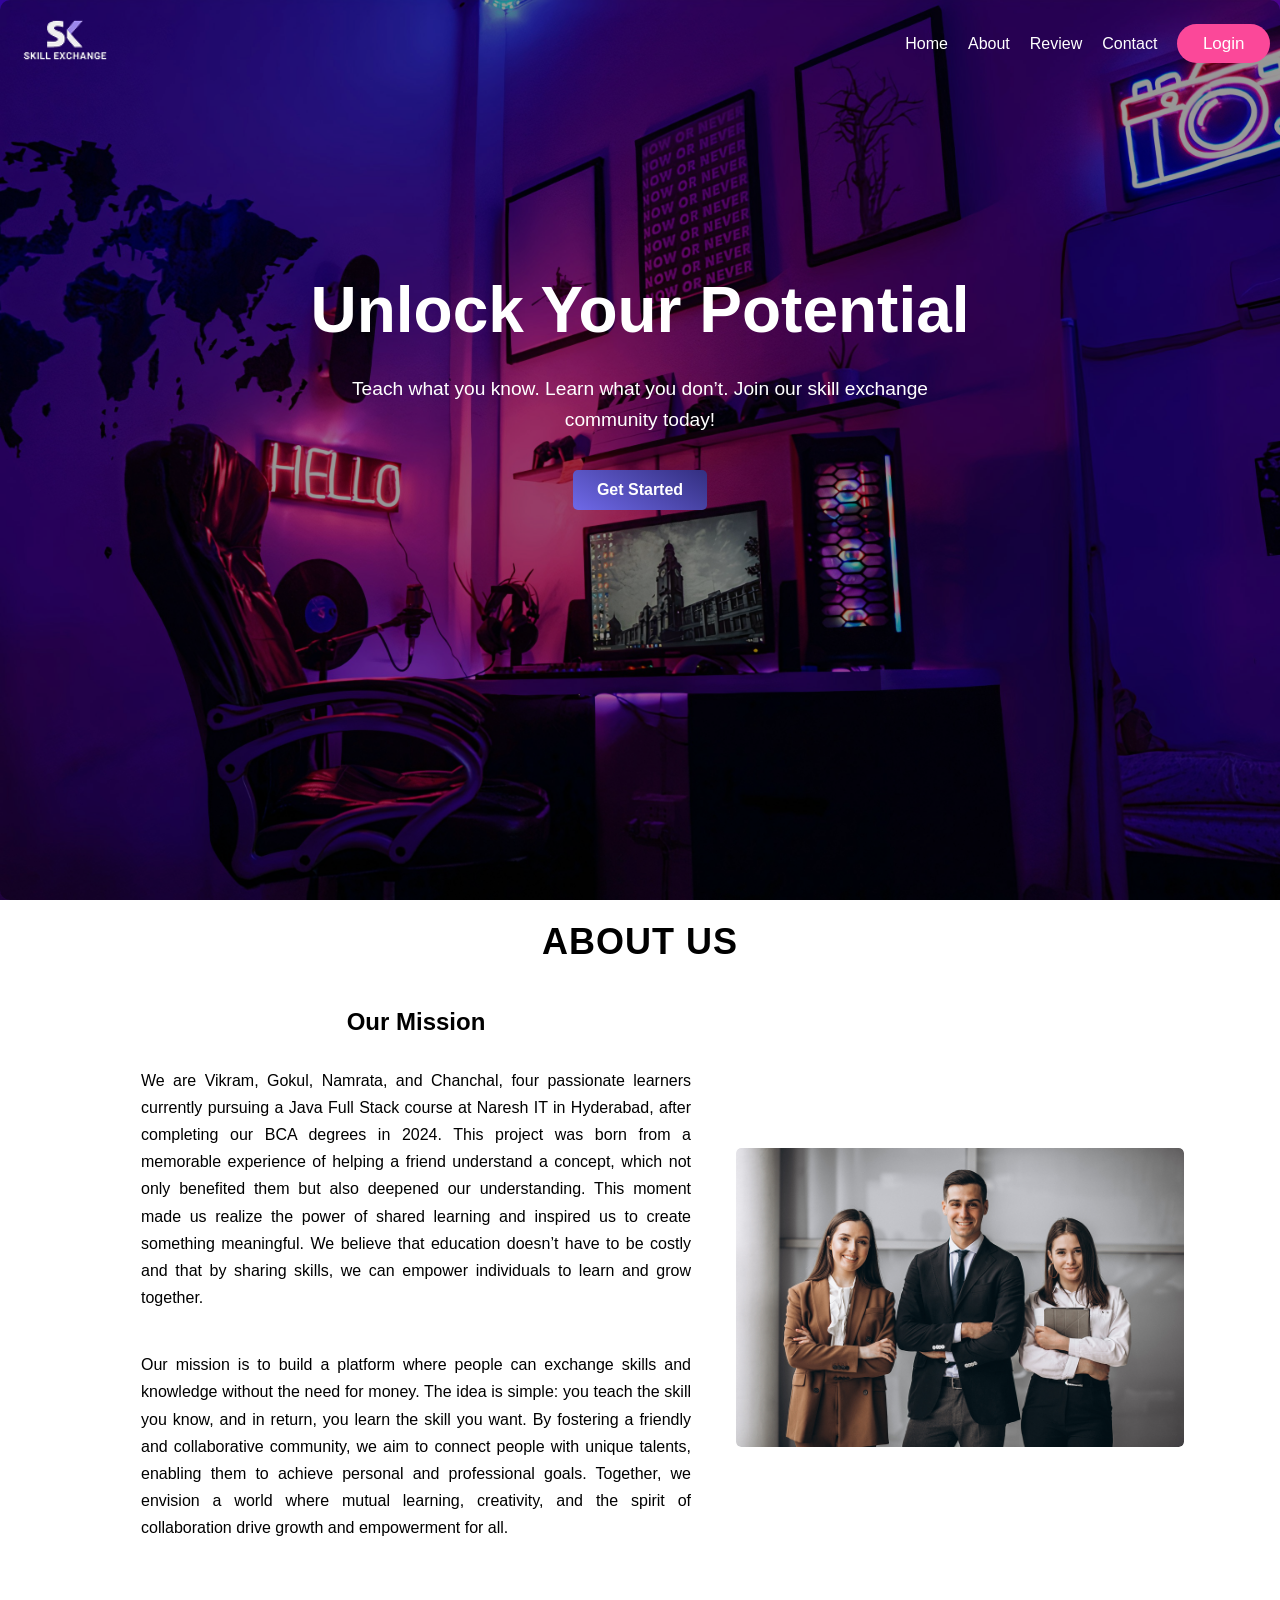
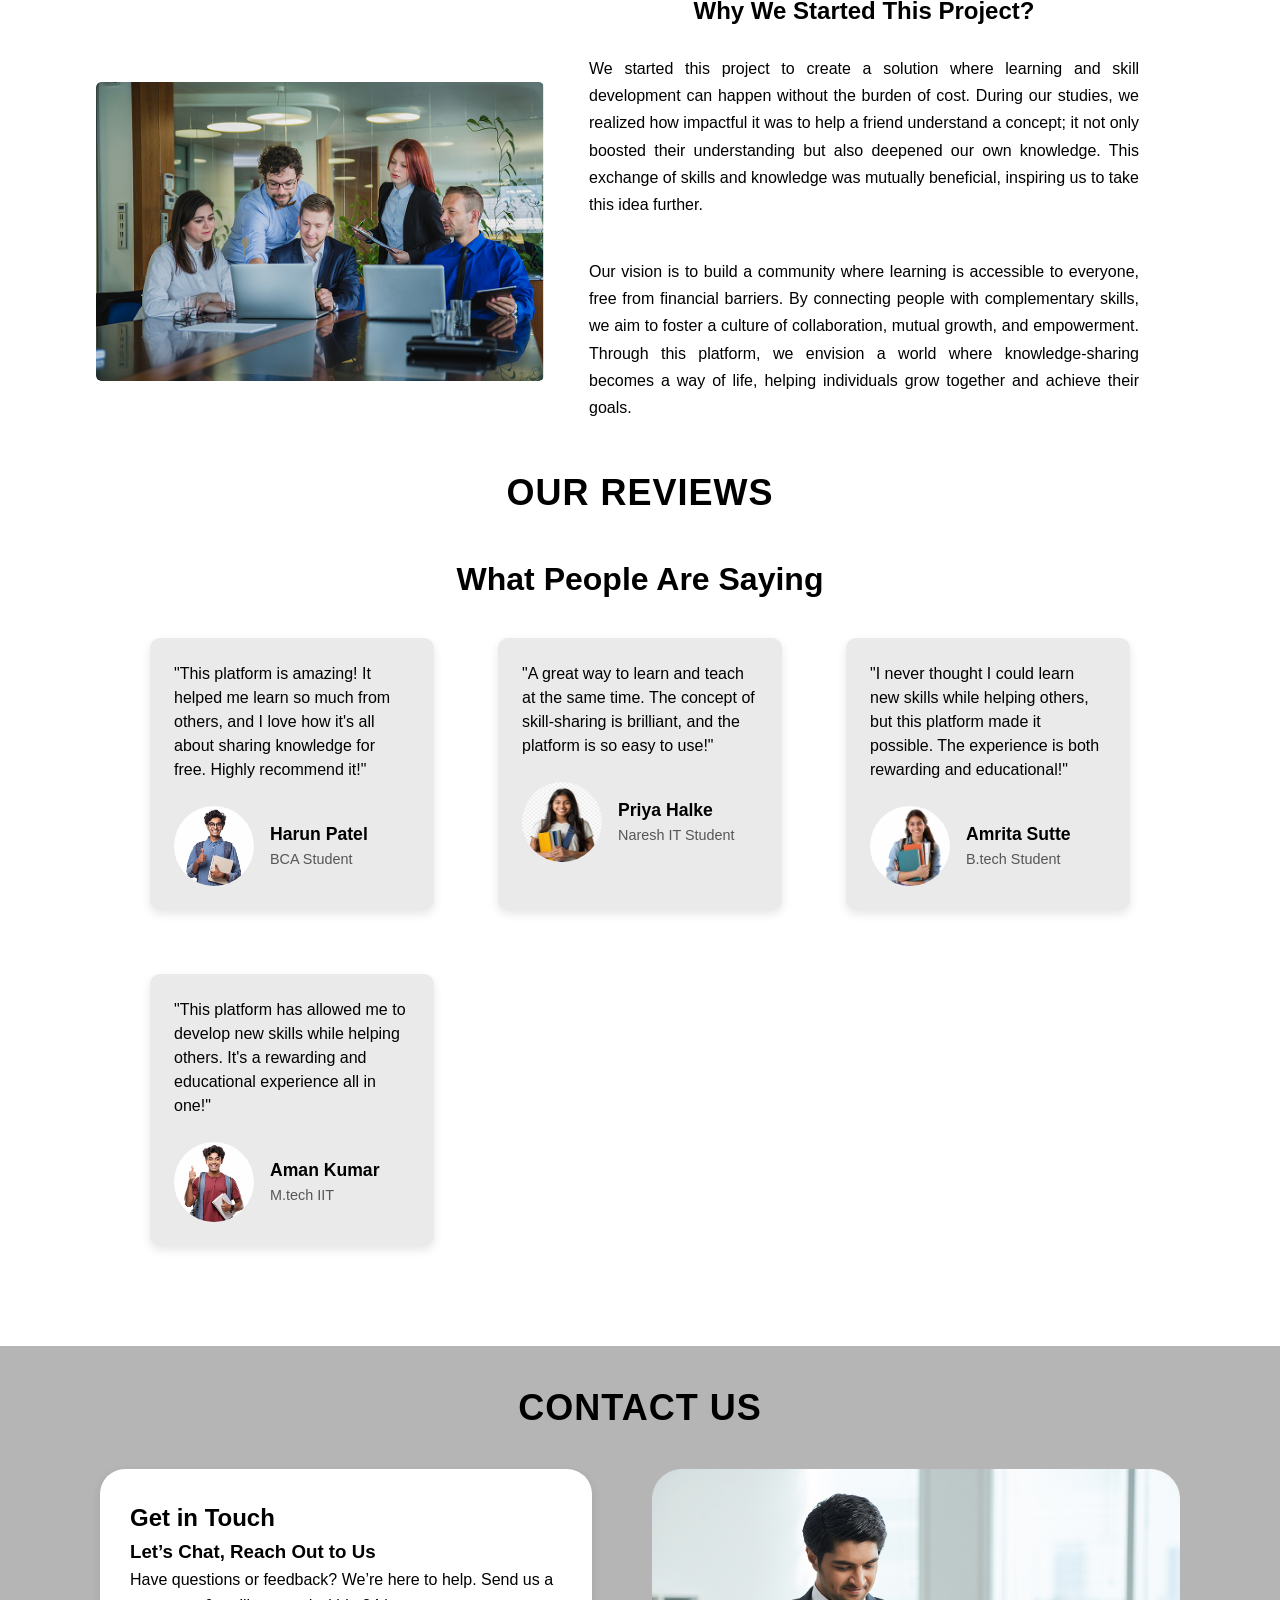
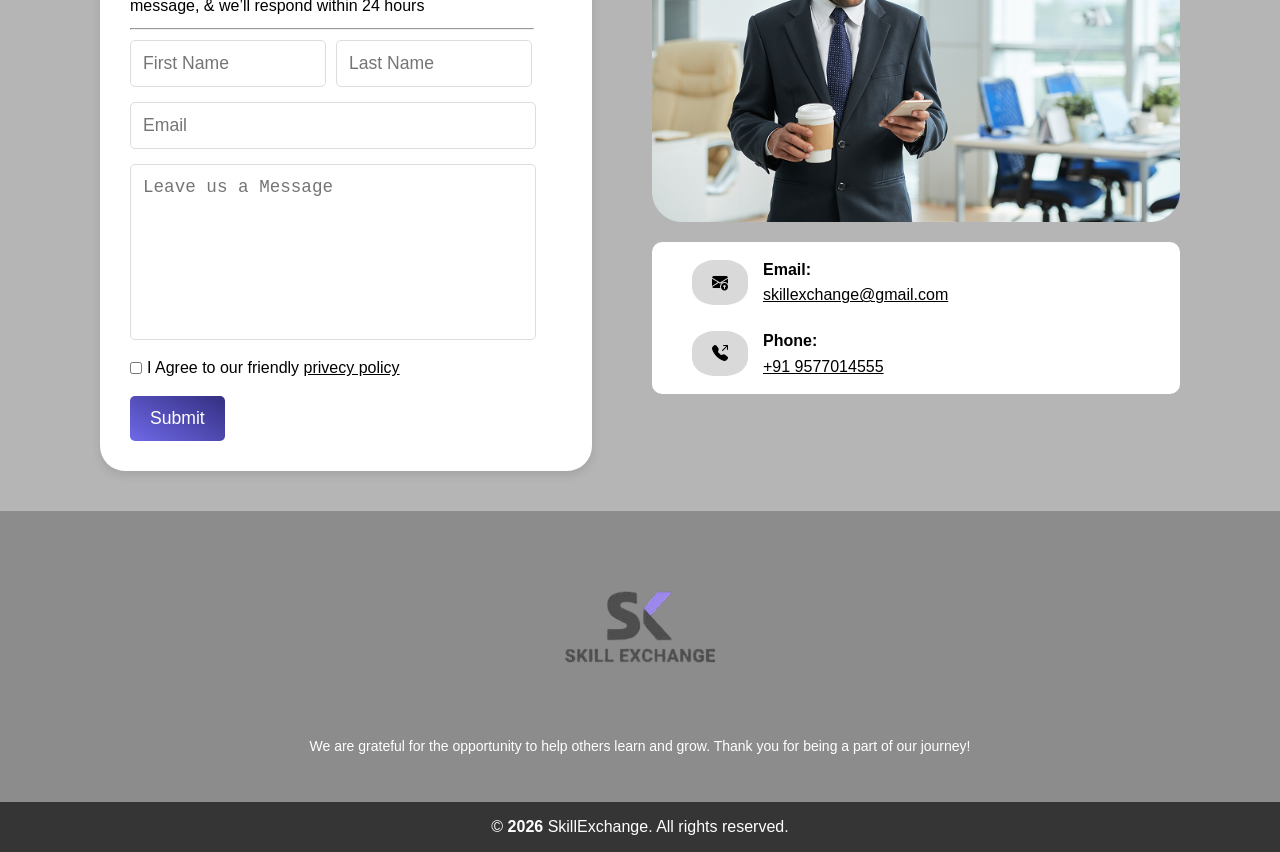
==== src/main/webapp/index.html @ e88614f7 "Add files via upload" ====
<!DOCTYPE html>
<html lang="en">

<head>
<meta charset="UTF-8">
<meta name="viewport" content="width=device-width, initial-scale=1.0">
<title>Skill Exchange</title>
<link rel="icon" href="./public/assets/image/Header-logo.png">
<link rel="stylesheet" href="./src/style/styles.css">
<link href="https://cdn.jsdelivr.net/npm/bootstrap-icons/font/bootstrap-icons.css" rel="stylesheet">
<link rel="preload" href="public/assets/image/IT-setup-bg.jpg" as="image">

</head>

<body>
	<!----------------------------------- Home Section --------------------------------------------->
	<section id="home">
	 <header class="header">
    <div class="logo">
      <img src="public/assets/image/logo.png" alt="logo" width="100%" height="80rem">
    </div>
    <nav class="nav">
      <!-- Hamburger Icon from Bootstrap Icons -->
      <!-- Navbar Links -->
      <ul class="navbar">
        <li><a href="#home" class="navbar-link">Home</a></li>
        <li><a href="#about" class="navbar-link">About</a></li>
        <li><a href="#review" class="navbar-link">Review</a></li>
        <li><a href="#contact" class="navbar-link">Contact</a></li>
      </ul>
      <ul class="nav-links">
        <li><a href="./public/html/login.html" id="login">Login</a></li>
      </ul>
    </nav>
    <div class="hamburger" onclick="toggleMenu()">
        <i class="bi bi-list"></i> <!-- Bootstrap Hamburger Icon -->
      </div>
  </header>
		<div class="bg">
		
		<!----------------------------------- Header Section --------------------------------------------->
	
	
	
		</div>
		<div class="col-1">
			<h1>Unlock Your Potential</h1>
			<p>
				Teach what you know. Learn what you don’t. Join our <a href="#"
					class="para-1">skill exchange</a> <br>community today!
			</p>
			<div class="home-buttons">
				<a href="./public/html/login.html">
					<button class="btn">Get Started</button>
				</a>
			</div>
		</div>
	</section>
	

	<!----------------------------------- About Section --------------------------------------------->

	<section id="about">
		<h1 class="section-heading" style="padding-top: 20px;">About Us</h1>

		<div class="about-part-one">
			<div class="right-info">
				<div class="our-mission">
					<h3>Our Mission</h3>
					<p>
						We are Vikram, Gokul, Namrata, and Chanchal, four passionate learners currently pursuing a Java Full Stack course at Naresh IT in Hyderabad, 
						after completing our BCA degrees in 2024. This project was born from a memorable experience of helping a friend understand a concept, 
						which not only benefited them but also deepened our understanding. 
						This moment made us realize the power of shared learning and inspired us to create something meaningful.
          				We believe that education doesn’t have to be costly and that by sharing skills, we can empower individuals to learn and grow together.
          			</p>
          			<p>
          				Our mission is to build a platform where people can exchange skills and knowledge without the need for money. 
          				The idea is simple: you teach the skill you know, and in return, you learn the skill you want. By fostering a friendly and collaborative community, 
          				we aim to connect people with unique talents, enabling them to achieve personal and professional goals. 
          				Together, we envision a world where mutual learning, creativity, and the spirit of collaboration drive growth and empowerment for all.
          			</p>
				</div>
			</div>

			<div class="left-image">
				<img alt="learning-together"
					src="public/assets/image/our-mission.png">
			</div>
		</div>
		
		
		<div class="about-part-two">
			<div class="right-image">
				<img alt="Our-vision" src="public/assets/image/why-we-started.png">
			</div>
			<div class="left-info">
				<div class="why-we-started">
					<h3>Why We Started This Project?</h3>
					  <p>
					  	We started this project to create a solution where learning and skill development can happen without the burden of cost. 
					  	During our studies, we realized how impactful it was to help a friend understand a concept; it not only boosted their understanding but also deepened our own knowledge. 
					  	This exchange of skills and knowledge was mutually beneficial, inspiring us to take this idea further.
          			  </p>
          			  
          			  <p>
          				Our vision is to build a community where learning is accessible to everyone, free from financial barriers. 
          				By connecting people with complementary skills, we aim to foster a culture of collaboration, mutual growth, and empowerment. 
          				Through this platform, we envision a world where knowledge-sharing becomes a way of life, helping individuals grow together and achieve their goals.
        			  </p>
				</div>
			</div>
		</div>
	</section>


	<!----------------------------------- Review Section --------------------------------------------->
	<section class="reviews" id="review">
		<h1 class="section-heading">Our Reviews</h1>

		<h2>What People Are Saying</h2>
		<div class="review-container">
			<div class="review">
				<p class="review-text">"This platform is amazing! It helped me
					learn so much from others, and I love how it's all about sharing
					knowledge for free. Highly recommend it!"</p>
				<div class="reviewer">
					<img src="public/assets/image/review-1.jpeg" alt="Reviewer 1">
					<div class="reviewer-info">
						<h3>Harun Patel</h3>
						<p>BCA Student</p>
					</div>
				</div>
			</div>

			<div class="review">
				<p class="review-text">"A great way to learn and teach at the
					same time. The concept of skill-sharing is brilliant, and the
					platform is so easy to use!"</p>
				<div class="reviewer">
					<img src="public/assets/image/review-2.jpeg" alt="Reviewer 2">
					<div class="reviewer-info">
						<h3>Priya Halke</h3>
						<p>Naresh IT Student</p>
					</div>
				</div>
			</div>

			<div class="review">
				<p class="review-text">"I never thought I could learn new skills
					while helping others, but this platform made it possible. The
					experience is both rewarding and educational!"</p>
				<div class="reviewer">
					<img src="public/assets/image/review-3.jpeg" alt="Reviewer 3">
					<div class="reviewer-info">
						<h3>Amrita Sutte</h3>
						<p>B.tech Student</p>
					</div>
				</div>
			</div>

			<div class="review">
				<p class="review-text">"This platform has allowed me to develop
					new skills while helping others. It's a rewarding and educational
					experience all in one!"</p>
				<div class="reviewer">
					<img src="public/assets/image/review-4.jpeg" alt="Reviewer 4">
					<div class="reviewer-info">
						<h3>Aman Kumar</h3>
						<p>M.tech IIT</p>
					</div>
				</div>
			</div>
		</div>
	</section>



	<!----------------------------------- Contact Section --------------------------------------------->
	<section id="contact" class="contact-section">
		<h1 class="section-heading">Contact Us</h1>
		<div class="contact-container">
			<div class="contact-content">
				<div class="contact-form-container">
				
				<div class="contact-info-header">
					<h2>Get in Touch</h2>
					<h3>Let’s Chat, Reach Out to Us</h3>
					<p>Have questions or feedback? We’re here to help. Send us a message, & we’ll respond within 24 hours</p>
					<hr style="margin: 10px 0 10px 0; width: 93%;">
				</div>
					<form action="" method="POST" class="contact-form">
					
							<div class="name">
							<input type="text" id="fname" name="fname" placeholder="First Name" required> 
							<input type="text" id="lname" name="lname" placeholder="Last Name" required> 
							</div>
							
							<input type="email" id="email" name="email" placeholder="Email" required> 

							<textarea id="message" name="message" placeholder="Leave us a Message" required></textarea>
							<span style="display: flex;">
							<input type="checkbox" style="width: 12px; margin-right: 5px;"> <label>I Agree to our friendly <u> privecy policy </u></label>
							</span>
							

						<button type="submit" class="btn">Submit</button>
					</form>
					
				</div>
				<div class="contact-info-container">
					<img 
						src="public/assets/image/form-side.png" 
						alt="Contact Image"
						class="contact-info-image" 
					/>
				<div class="to-connect">
				
					<div class="contact-item">
							<span class="contact-icon"><i class="bi bi-envelope-arrow-up-fill"></i></span>
							<div style="display: flex; flex-direction: column;"><strong>Email:</strong> <a href="mailto:skillexchange@gmail.com"><u>skillexchange@gmail.com</u></a></div>
							
						</div>
					<div class="contact-item">
							<span class="contact-icon"><i class="bi bi-telephone-outbound-fill"></i></span>
							<div style="display: flex; flex-direction: column;"><strong>Phone:</strong> <a href="tel:+919577014555"><u>+91 9577014555</u></a></div>
							
					</div>
				
				
				</div>
				
				
				
				</div>
			
			
			
			</div>
			
		</div>
			
		
	</section>

	<!----------------------------------- Footer Section --------------------------------------------->
	<footer>
		<div class="footer-container">
			<div class="footer-logo">
				<img src="public/assets/image/Header_logo-2.png"
					alt="SkillExchange Logo" />
			</div>


			<div class="footer-gratitude">
				<p>We are grateful for the opportunity to help others learn and
					grow. Thank you for being a part of our journey!</p>
			</div>


		<div class="footer-bottom">
			<p>
				&copy; <span id="current-year"></span> SkillExchange. All rights
				reserved.
			</p>
		</div>
		</div>
	</footer>


	<!----------------JavaScript Code -------------------->

	<!-- Adding Boostrap and Jquery files -->
	<script src="./Bootstrap/jquery/dist/jquery.js"></script>
	<script src="./Bootstrap/bootstrap/dist/js/bootstrap.bundle.js"></script>

	<script>
		// for dinamic year
		document.getElementById("current-year").textContent = new Date()
				.getFullYear();
		
		
		function toggleMenu() {
			  const nav = document.querySelector('.nav');
			  
			  nav.classList.toggle('active');
			
			  
			}
		
		

	</script>

</body>

</html>
---- src/main/webapp/src/style/styles.css ----
/************** styles for index.html ****************/
/*----------------------------------- Variable Declaration--------------------------------------*/
html {
    scroll-behavior: smooth;
    scroll-padding-top: 80px; 
}
:root { 
    --bg-color: rgb(255, 255, 255); 
    --text-color: rgb(255, 255, 255); 
    --second-text-color: rgb(0, 0, 0); 
    --card-bg: rgb(235, 234, 234); 
    --contact-bg: rgb(181, 181, 182); 
    --footer-up-bg: rgb(140, 140, 140); 
    --footer-down-bg: rgb(54, 53, 53); 
    --shadow-color: rgba(0, 0, 0, 0.1); 
}


/*----------------------------------- Common Style for all --------------------------------------*/
*{
    margin: 0px;
    padding: 0px;
}

body {
    margin: 0;
    font-family: Arial, sans-serif;
    line-height: 1.6;
    background:var(--bg-color);
    color:var(--text-color);
}

a {
    text-decoration: none;
    color: inherit;
}

button, .btn{
 border: none;
 color: #fff;
 background-image: linear-gradient(30deg, #6F69E8, #332F80);
 border-radius: 20px;
 background-size: 100% auto;
 font-family: inherit;
 font-size: 17px;
 padding: 0.6em 1.5em;
}

.btn:hover{
   background-position: right center;
   background-size: 200% auto;
   -webkit-animation: pulse 2s infinite;
   animation: pulse512 1.5s infinite;
}

@keyframes pulse512 {
 0% {
  box-shadow: 0 0 0 0 #05bada66;
 }

 70% {
  box-shadow: 0 0 0 10px rgb(218 103 68 / 0%);
 }

 100% {
  box-shadow: 0 0 0 0 rgb(218 103 68 / 0%);
 }
}
/*----------------------------------- Header Section Style --------------------------------------*/
.header{
	background:none;
	display: flex;
	justify-content: space-between;
	padding: 0 10px 0 10px;
	position: sticky;
	top: 0;
	z-index: 1000;
	
}


/*-------------------------------------- Navbar -------------------------------*/
.hamburger{
  display: none;
}

.nav{
	display: flex;
	justify-content: center;
	align-items: center;
	gap:20px;
}
.navbar{
	display: flex;
	justify-content: center;
	align-items: center;
	gap:20px;
}

ul{
	list-style: none;
	color: var(--text-color);
}

/*--------------------------------Login Button----------------------------------*/

#login{
	background-color: #FB4899;
	border-radius: 20px;
 	background-size: 100% auto;
 	font-family: inherit;
 	font-size: 17px;
 	padding: 0.6em 1.5em;
	
}


#login:hover{
   background-position: right center;
 background-size: 200% auto;
 -webkit-animation: pulse 2s infinite;
 animation: wave 1.5s infinite;
}

@keyframes wave {
 0% {
  box-shadow: 0 0 0 0 #05bada66;
 }

 70% {
  box-shadow: 0 0 0 10px rgb(218 103 68 / 0%);
 }

 100% {
  box-shadow: 0 0 0 0 rgb(218 103 68 / 0%);
 }
}
/*----------------------------------- Home Section Style --------------------------------------*/
#home {
    height: 100vh;
    justify-content: center;
    align-items: center;
    background: url('../../public/assets/image/IT-setup-bg.jpg') no-repeat center center;
    background-size: cover;
    z-index: -1;
}

.bg {
    position: absolute;
    z-index: -20;  
}

.col-1 {
    display: flex;
    flex-direction: column;
    gap: 0.8rem;
    justify-content: center;
    align-items: center;
    color: var(--txt-color);
    text-align: center;
    z-index: 1;  
    width: 100%; 
    height: 100%;
    background-color: rgba(0, 0, 0, 0.4);
    border-radius: 10px; 
    position: relative; 
    bottom: 88px;
}

.col-1 h1 {
    font-size: 5vw; 
    margin-top: -130px;
    font-weight: 600;
}

.col-1 p {
    font-size: 1.2rem;
}

.col-1 p .para-1 {
    color: var(--btn-color);
}

.col-1 .home-buttons {
    margin-top: 1.3rem;
}

.col-1 .home-buttons .btn {
    font-size: 1rem;
    font-family: sans-serif;
    font-weight: 600;
    padding: 0.7rem 1.5rem;
    cursor: pointer;
    border: none;
    border-radius: 5px;
    background-color: var(--btn-color);
    color: #fff;
}

/*-----------------------------About Section Style------------------------------------*/

#about {
    background-color: var(--bg-color);
    font-family: 'Arial', sans-serif;
    border-radius: 15px;
    width: 100%;
}

.section-heading {
    font-size: 36px;
    font-weight: bold;
    margin-bottom: 40px;
    color: var(--second-text-color);
    text-align: center;
    letter-spacing: 1px;
    text-transform: uppercase;
    line-height: 1.2;
}

.about-part-one,
.about-part-two {
    display:flex;
    flex-wrap: wrap;
    justify-content: center;
    align-items:center;
}

.right-info,
.left-info {
    width: 50%;
    display: flex;
    flex-direction: column;
}

.left-image,
.right-image {
    width: 35%;
    height: 60%;
    display: flex;
    align-items: center;
    justify-content: center;
    overflow: hidden;
  	border-radius: 5px;
  	cursor: pointer;
}

.left-image img, .right-image img {
	width: 100%;
    height: auto;
    object-fit: cover;
  	border-radius: 5px;
  	transition: all 1s ease;
  	  
}

.left-image img:hover{
	transform: scale(1.2);
} 

.right-image img:hover{
	transform: scale(1.2);
}

.our-mission, 
.who-are-we, 
.why-we-started, 
.our-vision {
    margin-bottom: 30px;
    padding: 0px 25px;
    border-radius: 10px;

}

#about h3 {
    font-size: 24px;
    font-weight: 700;
    margin-bottom: 5px;
    text-transform: capitalize;
    text-align: center;
    color: var(--second-text-color);
}

#about p {
    font-size: 16px;
    text-align:justify;
    line-height: 1.7;
    color: var(--second-text-color);
    font-weight: 300;
}


.our-mission p,
.who-are-we p,
.why-we-started p,
.our-vision p {
    padding: 20px;
}


/*------------------------------------Review section Style----------------------*/

#review h2 {
    text-align: center;
    font-size: 2rem;
    color:var(--second-text-color);
    margin-bottom: 2rem;
}

.reviews {
    background-color: var(--bg-color);
    padding: 0 100px 0 100px;
    margin-bottom: 100px;
}


.review-container {
    display: grid;
    grid-template-columns: repeat(auto-fill, minmax(250px, 1fr));
    gap: 4rem;
    padding: 0 50px 0 50px;
}

.review {
    background-color: var(--card-bg);
    border-radius: 10px;
    box-shadow: 0 4px 10px rgba(0, 0, 0, 0.1);
    padding: 1.5rem;
    transition: transform 0.5s ease-in-out;
}

.review:hover {
    transform: translateY(-10px); 
    box-shadow: 0 8px 12px rgba(0, 0, 0, 0.3);
    transition:  0.5s ease-in-out;
    
}

.review-text {
    font-size: 1rem;
    color: var(--second-text-color);
    line-height: 1.5;
    margin-bottom: 1.5rem;
}

.reviewer {
    display: flex;
    align-items: center;
}

.reviewer img {
    border-radius: 50%;
    width: 80px;
    height: 80px;
    margin-right: 1rem;
    border: dotted var(--btn-color) 2px;
}

.reviewer-info h3 {
    font-size: 1.1rem;
    color: black;
    margin: 0;
}

.reviewer-info p {
    font-size: 0.9rem;
    color: #555;
}

/*------------------------Contact Section Style------------------------------*/

.contact-section {
    background-color: var(--contact-bg);
    padding: 40px;
}

.contact-container {
    width: 90%;
    max-width: 1200px;
    margin: 0 auto;
}

.contact-content {
	display: flex;
	justify-content: space-between;
	gap:30px;
}


.contact-form-container {
    flex: 1;
    min-width: 40%;
    padding: 30px;
    box-shadow: 0 4px 10px rgba(0, 0, 0, 0.1);
    background-color: #FFFFFF;
    color: black;
    border-radius: 25px;
}

.contact-info-container {
    min-width: 40%;
    display: flex;
    flex-direction: column;
    padding-left: 30px;
    position: relative;
}


.contact-form {
    display: flex;
    flex-direction: column;
    gap: 15px;
    align-items: flex-start;
}

.name{
	display: flex;
	gap:10px;
	width: 93%;
}
.contact-form input,
.contact-form textarea {
    width: 88%;
    padding: 12px;
    border: 1px solid #ddd;
    border-radius: 5px;
    font-size: 1.1rem;
    color: var(--txt-color);
    background-color: #fff;
}

.contact-form textarea {
    height: 150px;
    resize: none;
}

.contact-form .btn {
    padding: 12px 20px;
    font-size: 1.1rem;
    border-radius: 5px;
    cursor: pointer;
}

.to-connect {
	margin-top:20px;
	padding: 10px;
	display: flex;
	flex-direction: column;
	gap:10px;
	background-color: #FFFFFF;
	border-radius: 10px;
}

.contact-item{
	padding: 5px;
	margin-left: 20px;
	display: flex;
	color:black;
	gap:10px;
	align-items: center;

}

.contact-icon {
	padding: 10px 20px 10px 20px;
	margin: 0 5px 0 5px;
	background-color: #D9D9D9;
	border-radius: 40%;
}


.contact-info-header h2 {
	color:var(--btn-color);
}



/*------------------- Footer Section Style --------------------------------*/


footer {
  width: 100%;
  height : 300px;
  background-color: var(--footer-up-bg);
  color: #fff;
  padding: 20px 0;
  font-family: Arial, sans-serif;
  display: flex;
  justify-content: center;
  align-items: center;
}

.footer-container {
  display: flex;
  padding:0;
  margin: 0;
  flex-direction:column;
  width : 100%;
  margin: 0 auto;
  justify-content: center;
  align-items: center;
}

.footer-logo img {
  width: 200px;
}

.footer-gratitude p {
  color:ver(--text-color-white);
  font-size: 14px;
  width: 100%;
  height:  50px;
}


.footer-bottom{
	background-color: var(--footer-down-bg);
	width: 100%;
	display: flex;
	justify-content: center;
	align-items: center;
	height: 50px;
	position: relative;
	top: 17px;
}

#current-year {
  font-weight: bold;
}



/*------------------------------------------------- Mobile -------------------------------------------*/

/*----------------------------------- Navbar Responsive Style --------------------------------------*/

@media screen and (max-width: 768px) {
  .hamburger {
    display: block;
    cursor: pointer;
    font-size: 2rem; 
  }


  .nav {
    display: none; 
    flex-direction: column;
    gap: 10px;
    background-color: var(--bg-color);
    padding: 10px;
    width: 50%;
    position: absolute;
    top:60px;
	right: 40px;
  }
  
  .navbar {
  display: flex;
  flex-direction: column;
  }

 
  .nav.active {
    display: flex;
    
  }
  
  #about{
  display: flex;
  flex-direction: column;
  
  }
  
}

/*------------------------------------------------- About Section -------------------------------------------*/

@media screen and (max-width: 1000px) {
	.about-part-one,
	.about-part-two {
    display:flex;
   	flex-direction:column-reverse;
    justify-content: center;
    align-items:center;
}
.right-info,
.left-info {
    width: 90%;
    display: flex;
    flex-direction: column;
}

.left-image,
.right-image {
    width: 65%;
    height: 70%;
    display: flex;
    align-items: center;
    justify-content: center;
    overflow: hidden;
  	border-radius: 5px;
  	cursor: pointer;
}
	
	
	
	}
	
	
	
/*------------------------------------------------- About Section -------------------------------------------*/
@media screen and (max-width: 1000px) {
	
	.reviews {
    
    padding: 20px;
   
}
	
}



	
/*------------------------------------------------- Contact section  -------------------------------------------*/
	@media screen and (max-width: 900px) {
	.contact-content {
	flex-direction: column;
	}
	

}
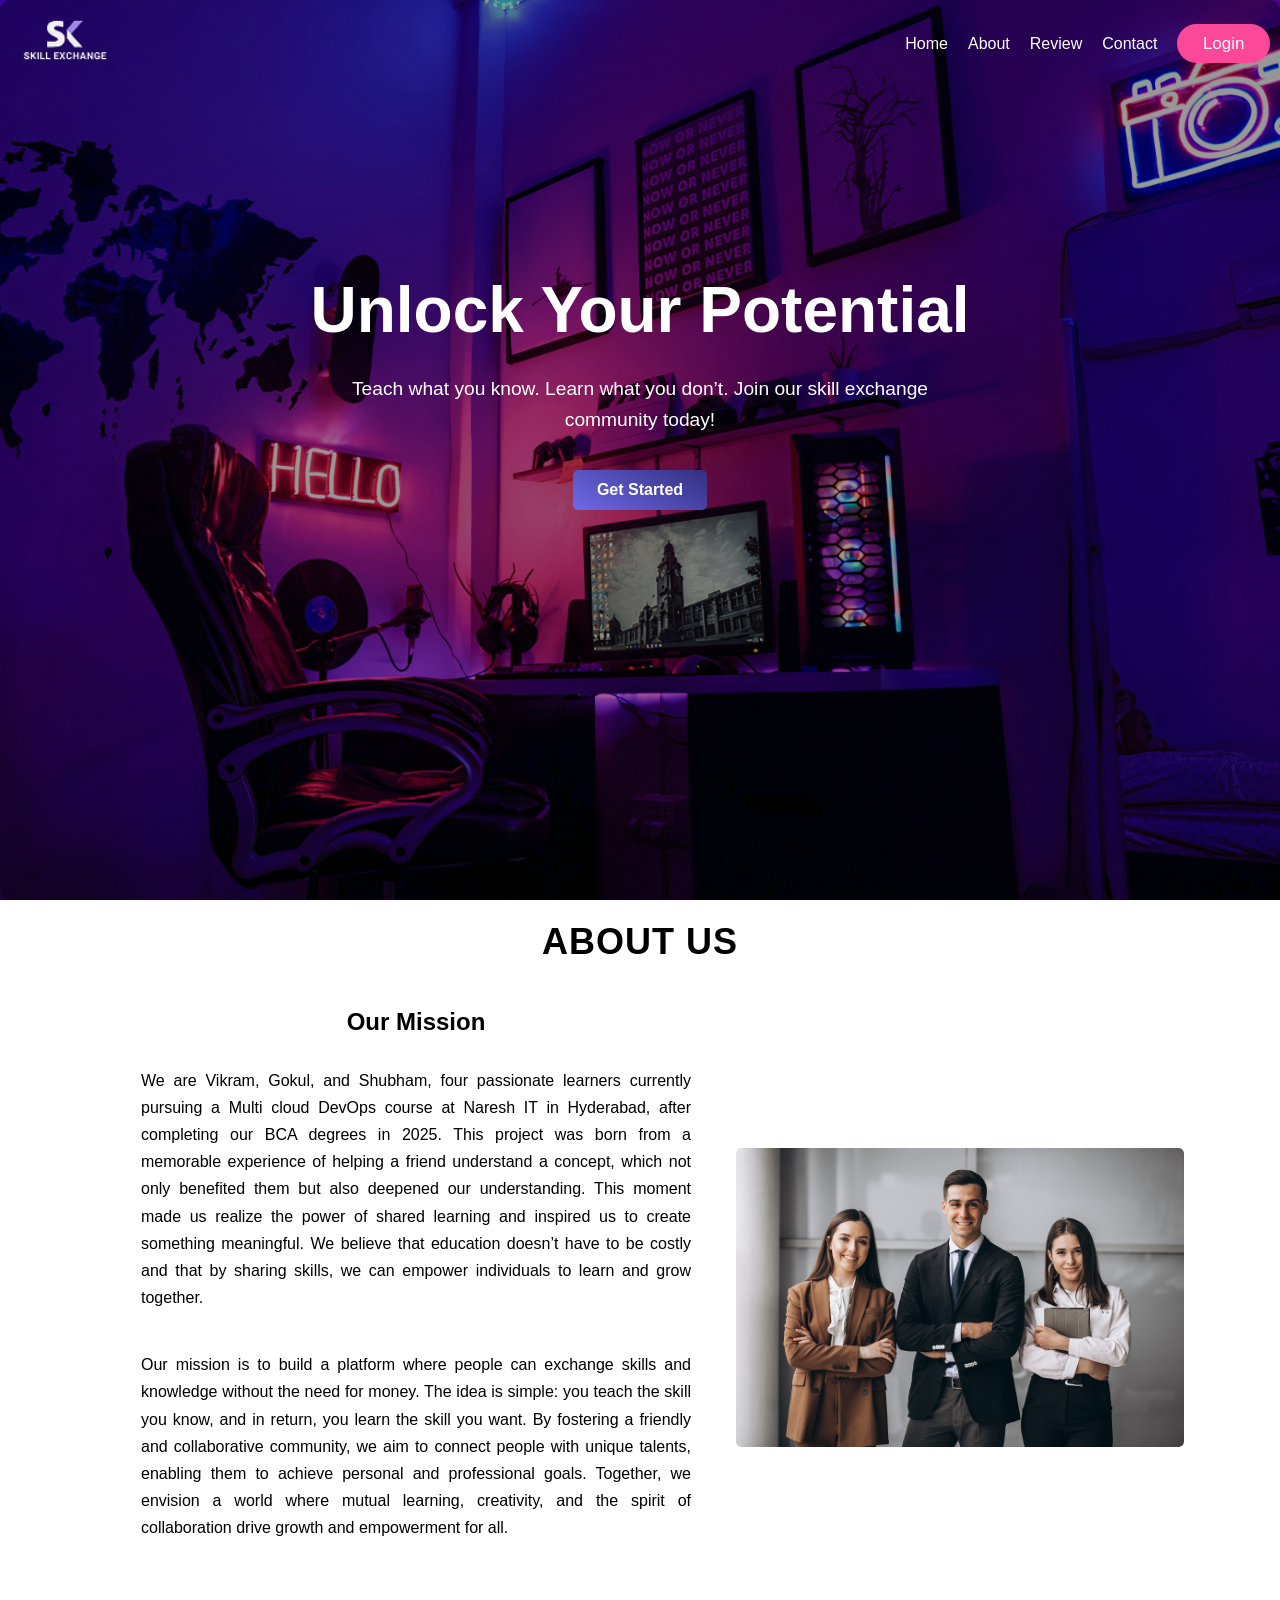
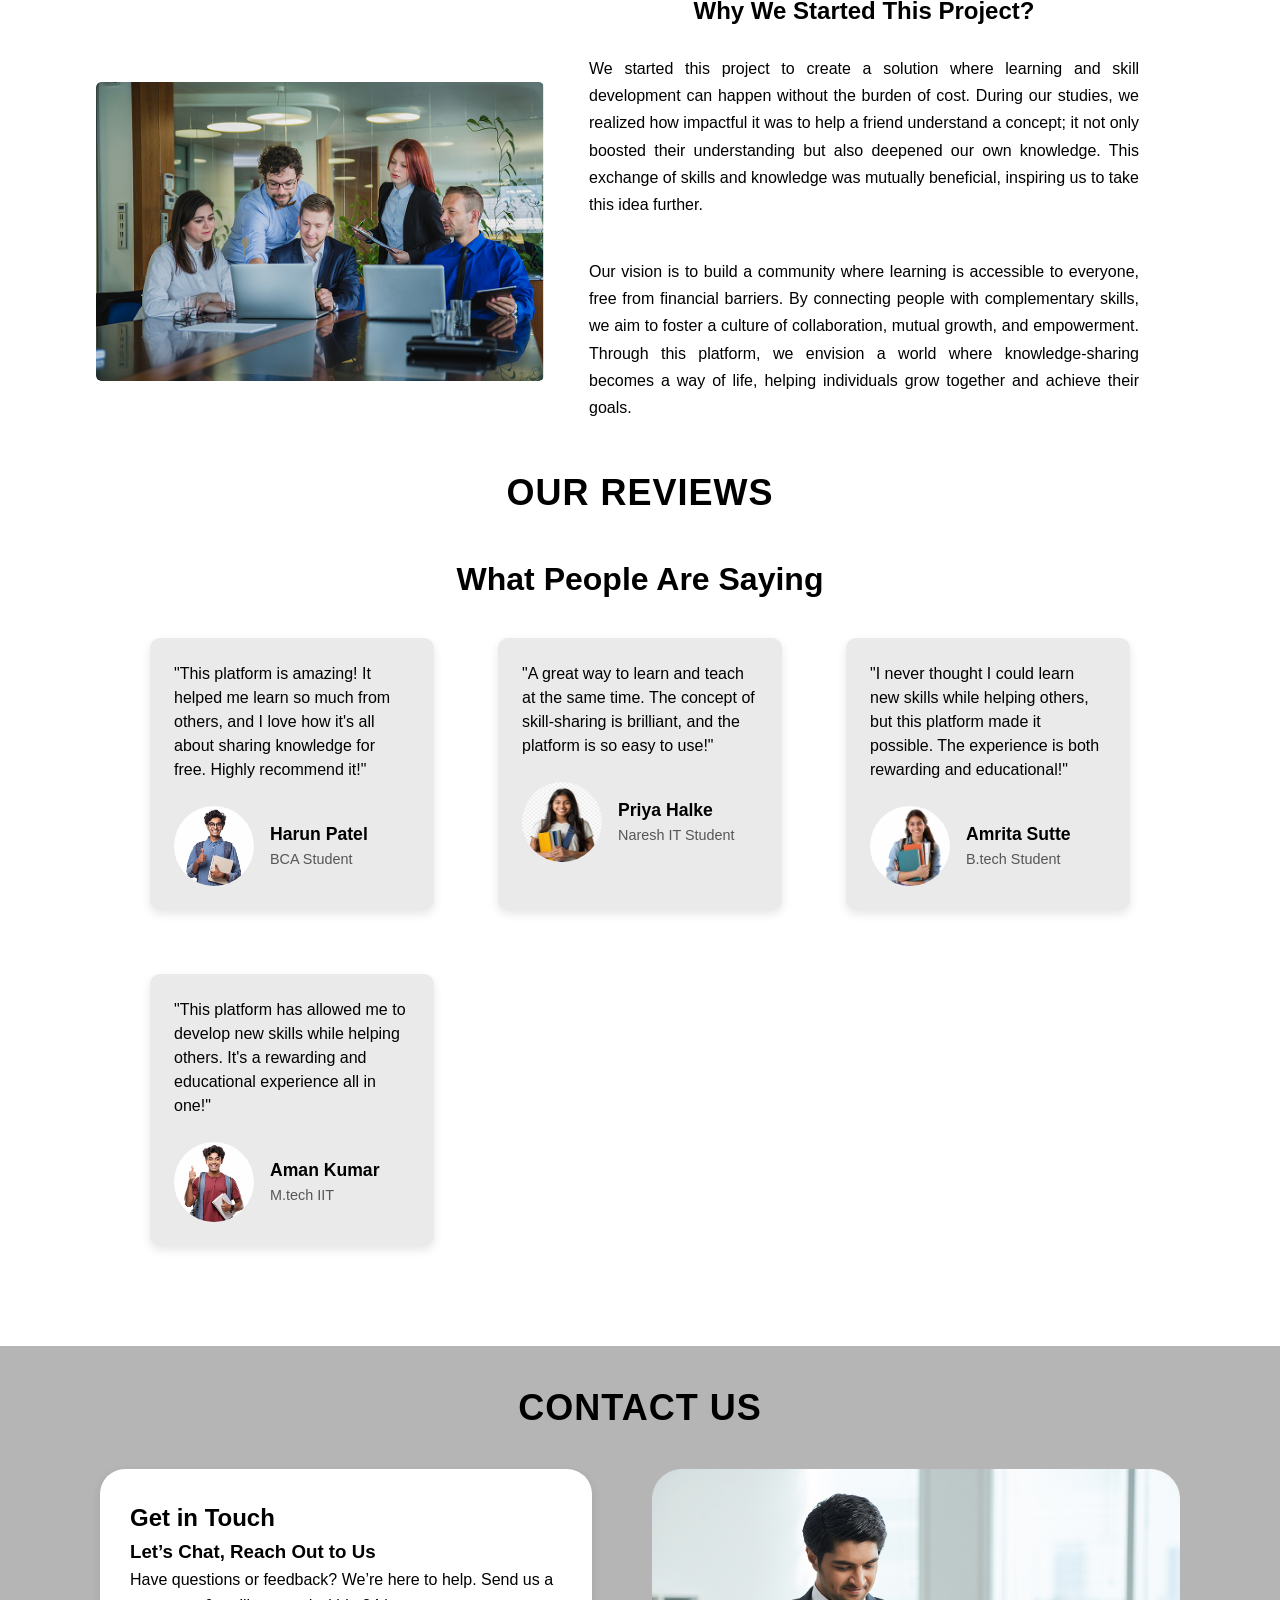
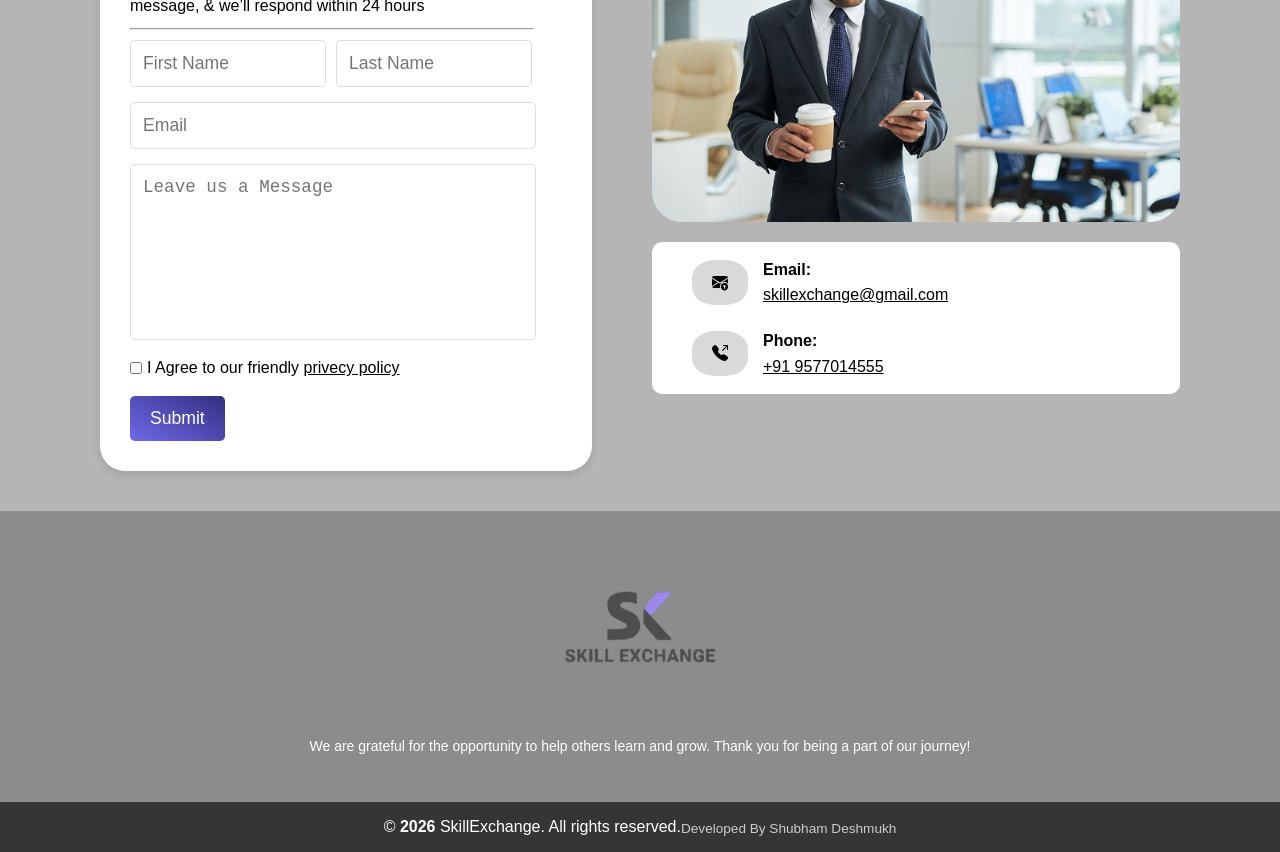
==== commit e232cd0f: "Update index.html" ====
--- a/src/main/webapp/index.html
+++ b/src/main/webapp/index.html
@@ -68,8 +68,8 @@
 				<div class="our-mission">
 					<h3>Our Mission</h3>
 					<p>
-						We are Vikram, Gokul, Namrata, and Chanchal, four passionate learners currently pursuing a Java Full Stack course at Naresh IT in Hyderabad, 
-						after completing our BCA degrees in 2024. This project was born from a memorable experience of helping a friend understand a concept, 
+						We are Vikram, Gokul, and Shubham, four passionate learners currently pursuing a Multi cloud DevOps course at Naresh IT in Hyderabad, 
+						after completing our BCA degrees in 2025. This project was born from a memorable experience of helping a friend understand a concept, 
 						which not only benefited them but also deepened our understanding. 
 						This moment made us realize the power of shared learning and inspired us to create something meaningful.
           				We believe that education doesn’t have to be costly and that by sharing skills, we can empower individuals to learn and grow together.
@@ -263,6 +263,9 @@
 				&copy; <span id="current-year"></span> SkillExchange. All rights
 				reserved.
 			</p>
+			<p style="font-size: 0.85rem; opacity: 0.75; margin-top: 4px;">
+				Developed By Shubham Deshmukh
+			</p>
 		</div>
 		</div>
 	</footer>
@@ -294,4 +297,4 @@
 
 </body>
 
-</html>+</html>
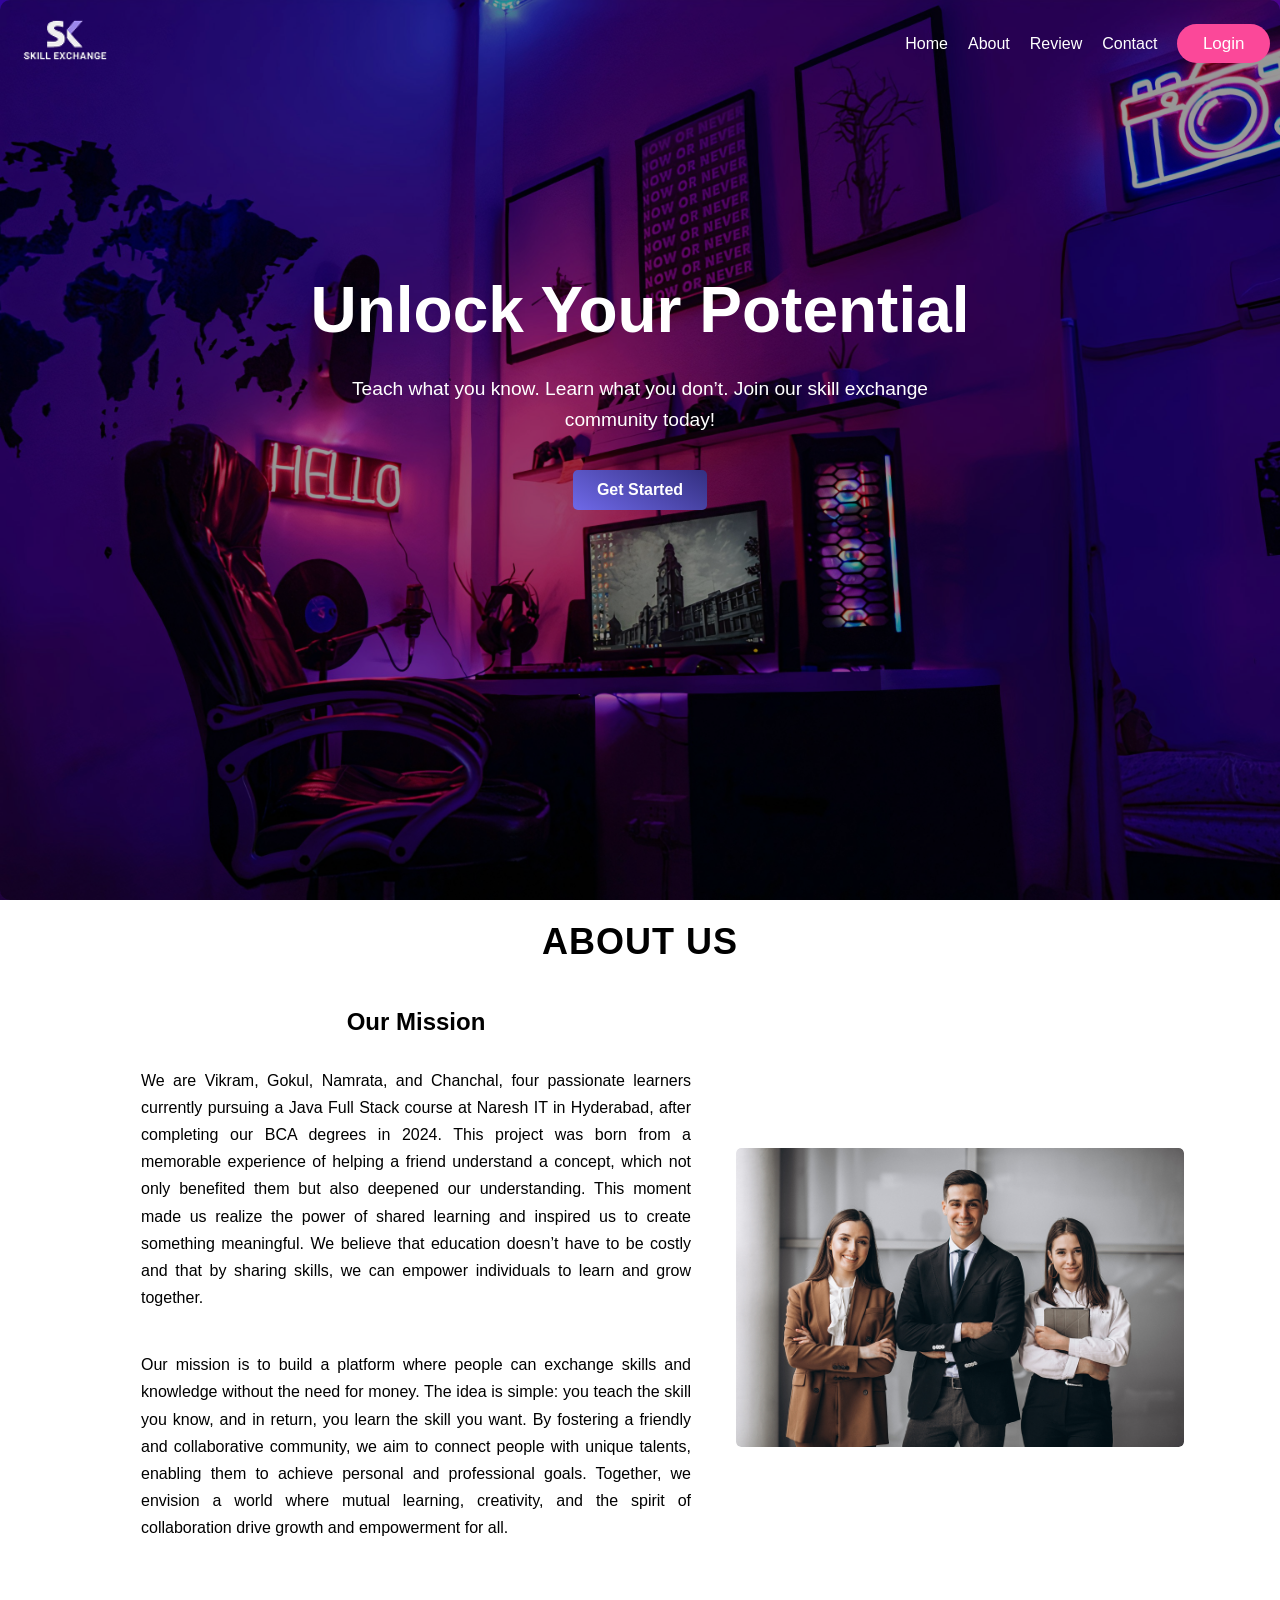
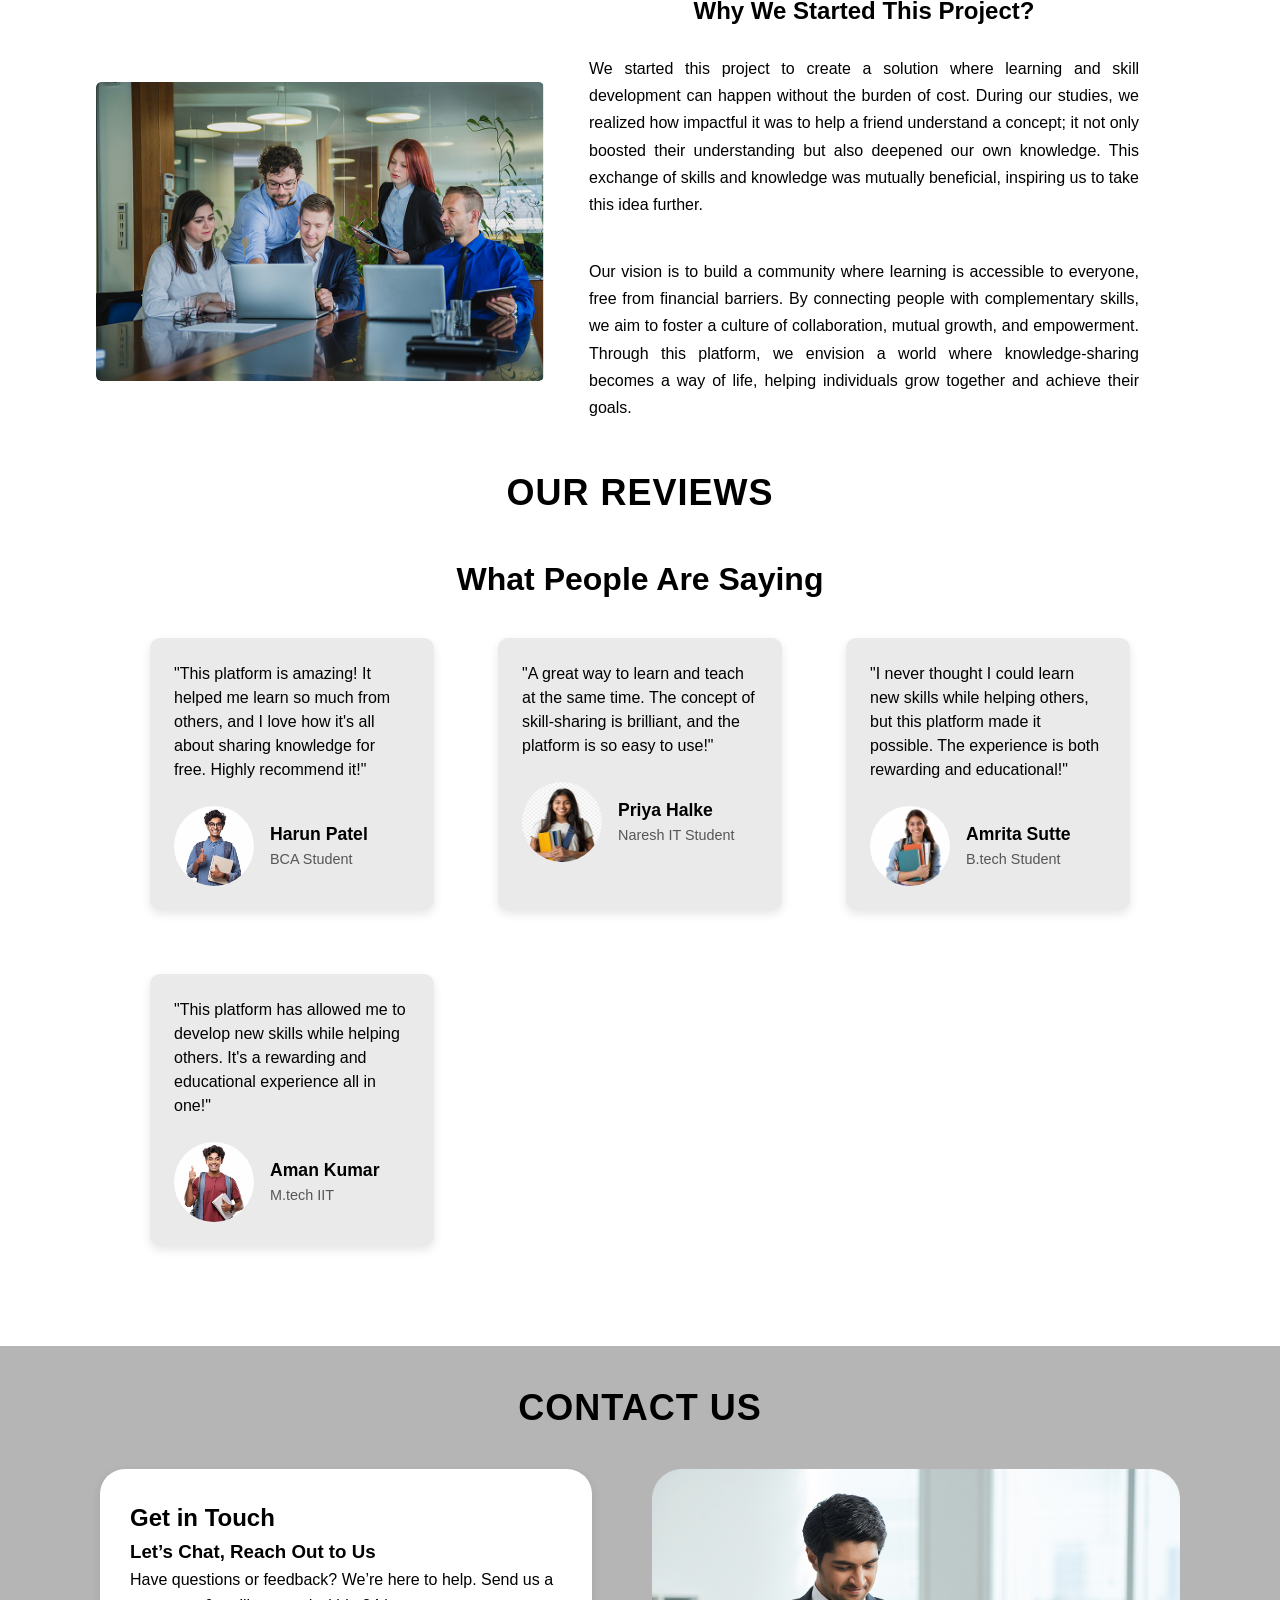
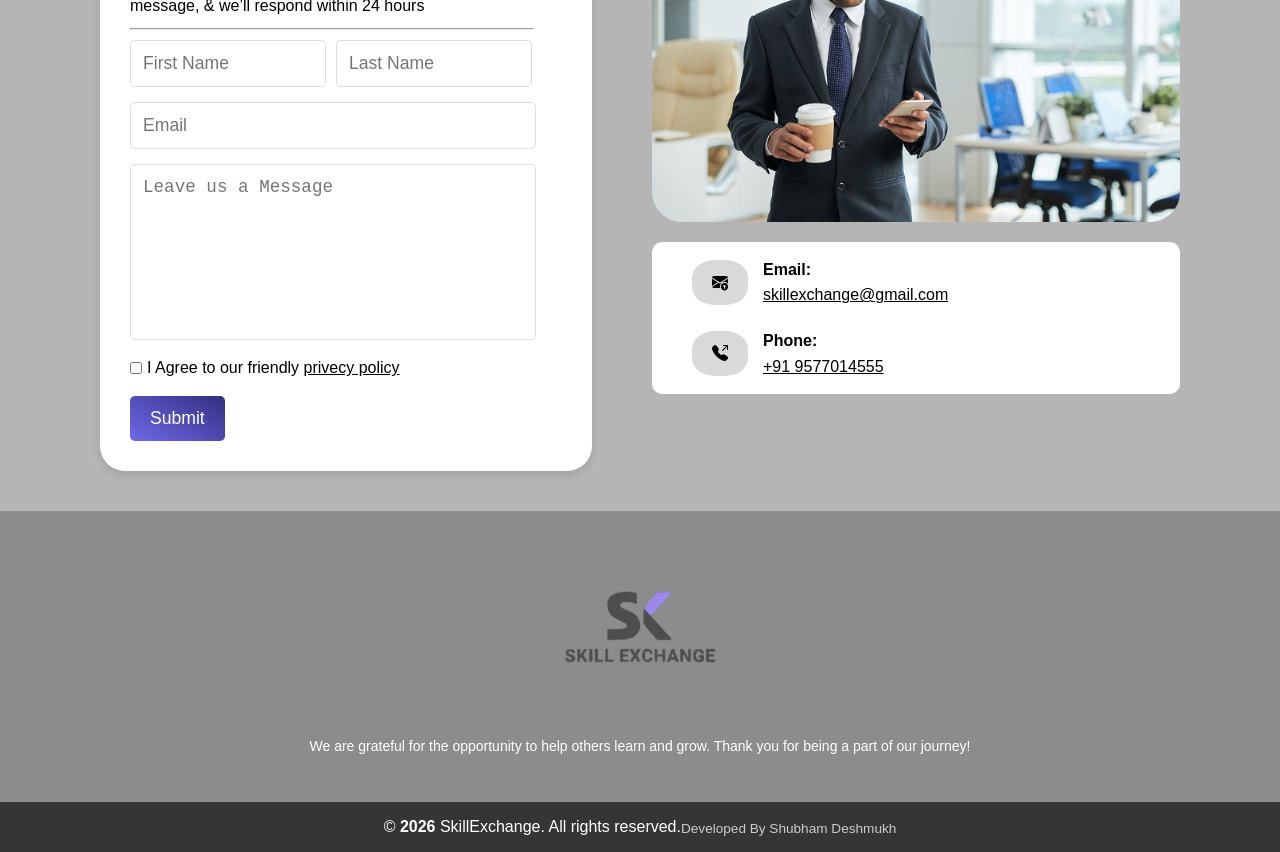
==== commit 17f204fe: "Add files via upload" ====
--- a/src/main/webapp/index.html
+++ b/src/main/webapp/index.html
@@ -68,8 +68,8 @@
 				<div class="our-mission">
 					<h3>Our Mission</h3>
 					<p>
-						We are Vikram, Gokul, and Shubham, four passionate learners currently pursuing a Multi cloud DevOps course at Naresh IT in Hyderabad, 
-						after completing our BCA degrees in 2025. This project was born from a memorable experience of helping a friend understand a concept, 
+						We are Vikram, Gokul, Namrata, and Chanchal, four passionate learners currently pursuing a Java Full Stack course at Naresh IT in Hyderabad, 
+						after completing our BCA degrees in 2024. This project was born from a memorable experience of helping a friend understand a concept, 
 						which not only benefited them but also deepened our understanding. 
 						This moment made us realize the power of shared learning and inspired us to create something meaningful.
           				We believe that education doesn’t have to be costly and that by sharing skills, we can empower individuals to learn and grow together.
@@ -297,4 +297,4 @@
 
 </body>
 
-</html>
+</html>
